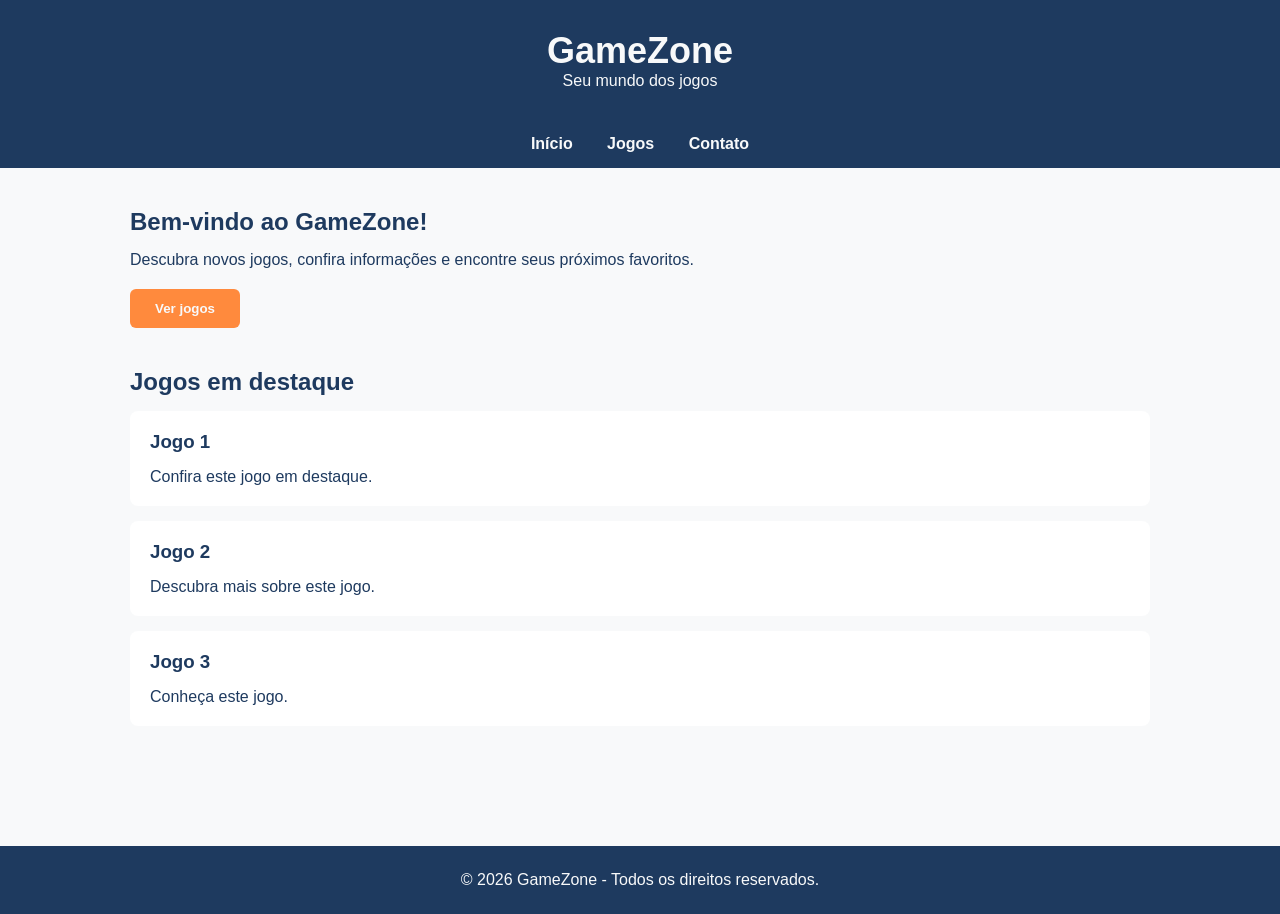
==== index.html @ 01229091 "index.html" ====
<!DOCTYPE html>
<html lang="pt-BR">
<head>
    <meta charset="UTF-8">
    <meta name="viewport" content="width=device-width, initial-scale=1.0">
    <title>GameZone - Site de Jogos</title>
  <link rel="stylesheet" href="css/style.css">
</head>

<body>

    <header>
        <h1>GameZone</h1>
        <p>Seu mundo dos jogos</p>
    </header>

    <nav>
        <a href="index.html">Início</a>
        <a href="#">Jogos</a>
        <a href="#">Contato</a>
    </nav>

    <main>

        <section>
            <h2>Bem-vindo ao GameZone!</h2>
            <p>
                Descubra novos jogos, confira informações
                e encontre seus próximos favoritos.
            </p>

            <button>Ver jogos</button>
        </section>

        <section>
            <h2>Jogos em destaque</h2>

            <article>
                <h3>Jogo 1</h3>
                <p>Confira este jogo em destaque.</p>
            </article>

            <article>
                <h3>Jogo 2</h3>
                <p>Descubra mais sobre este jogo.</p>
            </article>

            <article>
                <h3>Jogo 3</h3>
                <p>Conheça este jogo.</p>
            </article>
        </section>

    </main>

    <footer>
        <p>© 2026 GameZone - Todos os direitos reservados.</p>
    </footer>

</body>
</html>
---- css/style.css ----
/* Configurações gerais */
* {
    margin: 0;
    padding: 0;
    box-sizing: border-box;
}

body {
    font-family: "Open Sans", sans-serif;
    background-color: #F8F9FA;
    color: #1E3A5F;
}

/* Header */
header {
    background-color: #1E3A5F;
    color: #F8F9FA;
    text-align: center;
    padding: 30px;
}

header h1 {
    font-family: "Poppins", sans-serif;
    font-size: 36px;
}

/* Navegação */
nav {
    background-color: #1E3A5F;
    text-align: center;
    padding: 15px;
}

nav a {
    color: #F8F9FA;
    text-decoration: none;
    margin: 0 15px;
    font-weight: bold;
}

nav a:hover {
    color: #FF8A3D;
}

/* Conteúdo principal */
main {
    padding: 40px;
    max-width: 1100px;
    margin: auto;
}

section {
    margin-bottom: 40px;
}

h2,
h3 {
    font-family: "Poppins", sans-serif;
    margin-bottom: 15px;
}

/* Botão */
button {
    background-color: #FF8A3D;
    color: #F8F9FA;
    border: none;
    padding: 12px 25px;
    margin-top: 20px;
    border-radius: 6px;
    cursor: pointer;
    font-weight: bold;
}

button:hover {
    opacity: 0.85;
}

/* Cards dos jogos */
article {
    background-color: white;
    padding: 20px;
    margin: 15px 0;
    border-radius: 8px;
}

/* Footer */
footer {
    background-color: #1E3A5F;
    color: #F8F9FA;
    text-align: center;
    padding: 25px;
    margin-top: 40px;
}
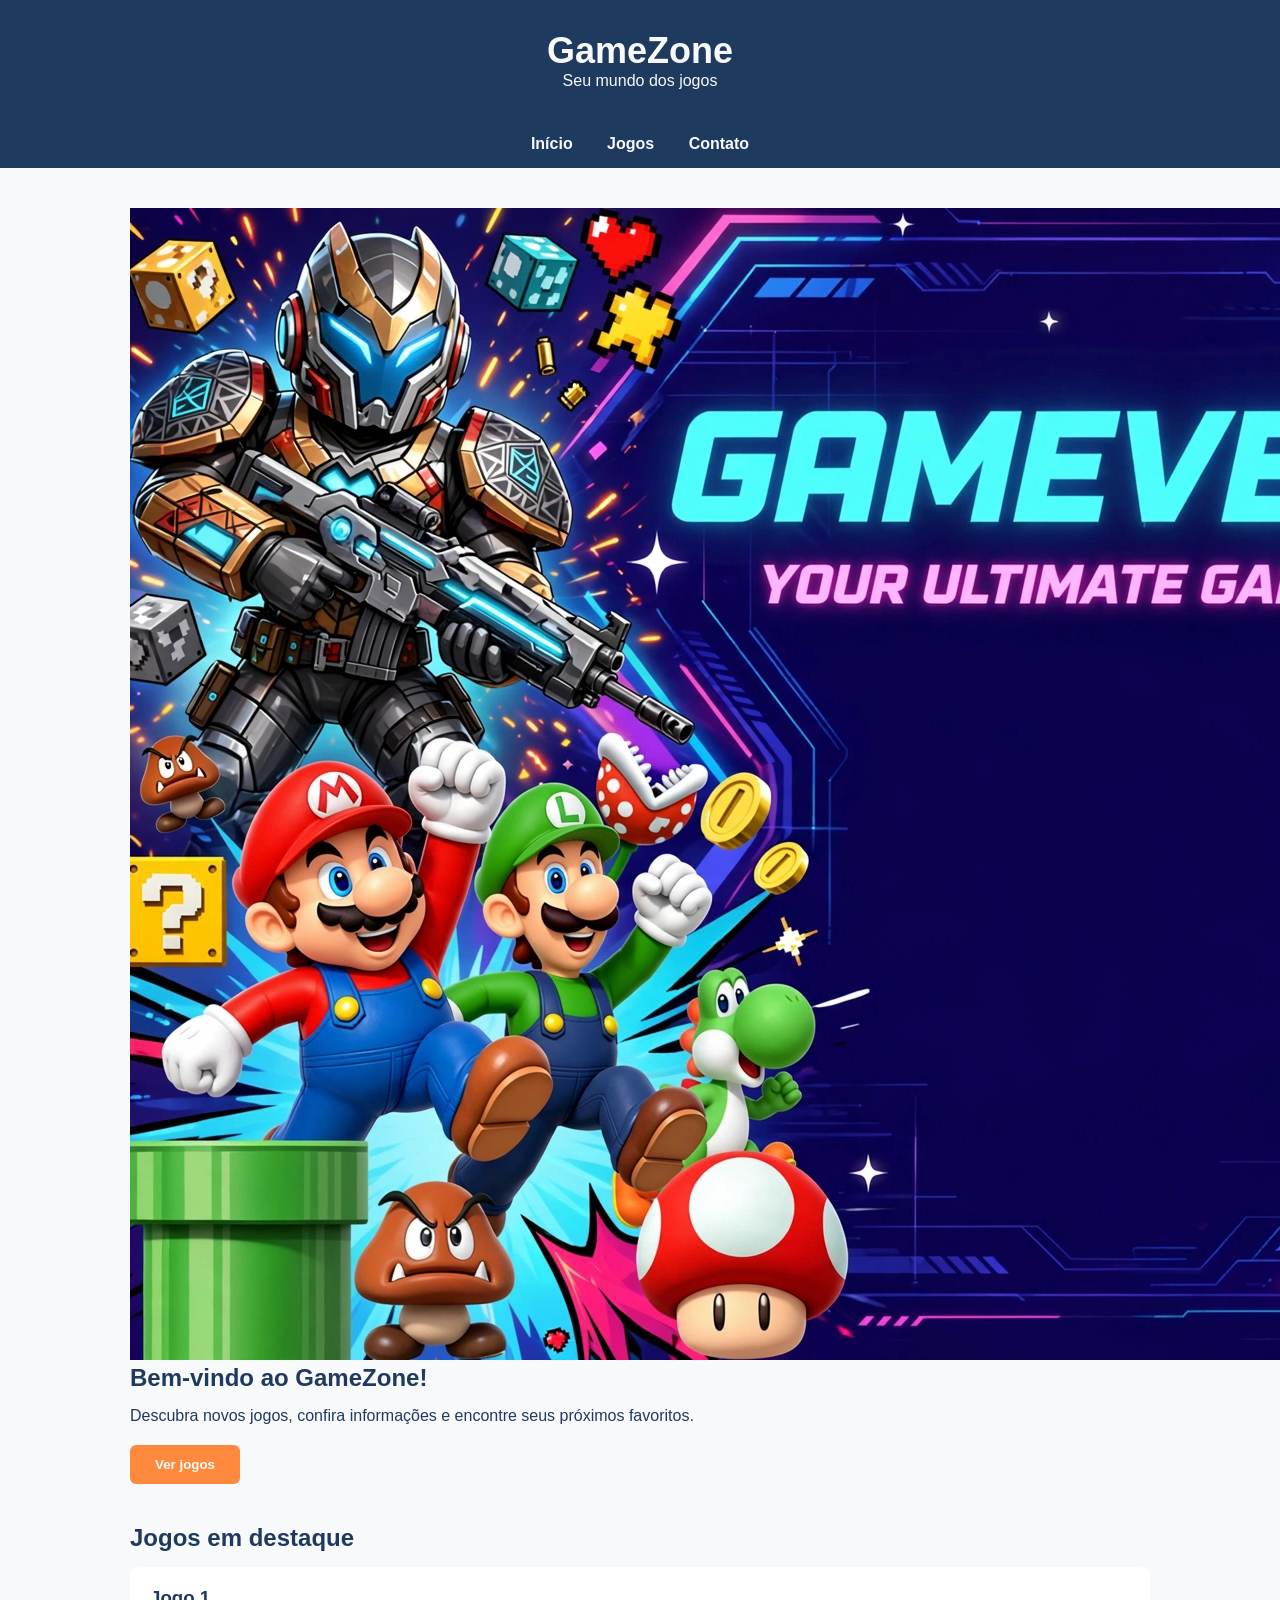
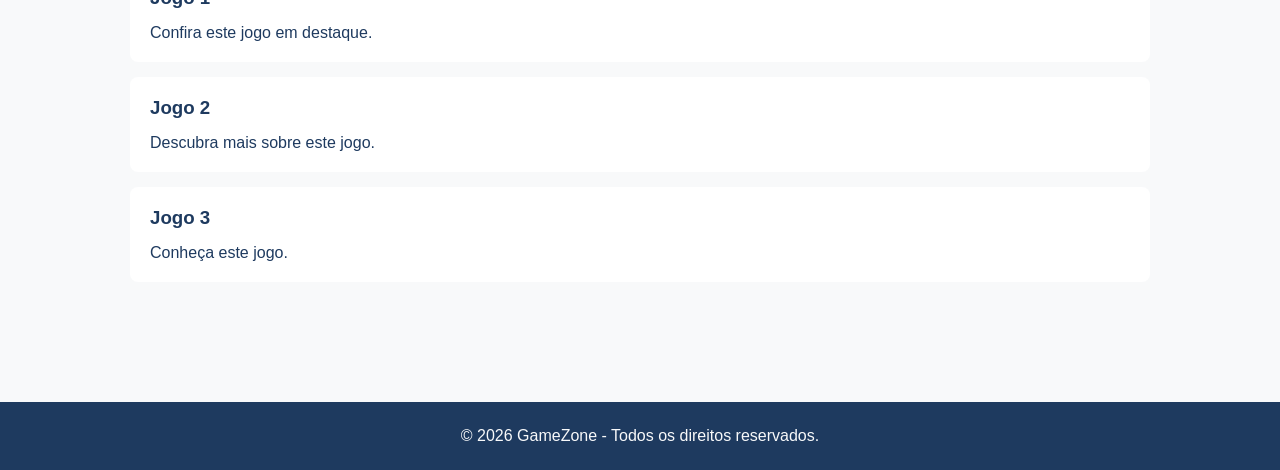
==== commit 5e8524a1: "Update index.html" ====
--- a/index.html
+++ b/index.html
@@ -23,13 +23,16 @@
     <main>
 
         <section>
+            <img src="banners/banner.jpg" alt="Banner do GameZone">
             <h2>Bem-vindo ao GameZone!</h2>
             <p>
                 Descubra novos jogos, confira informações
                 e encontre seus próximos favoritos.
             </p>
 
-            <button>Ver jogos</button>
+            <a href="jogos/index.html">
+    <button>Ver jogos</button>
+</a>
         </section>
 
         <section>
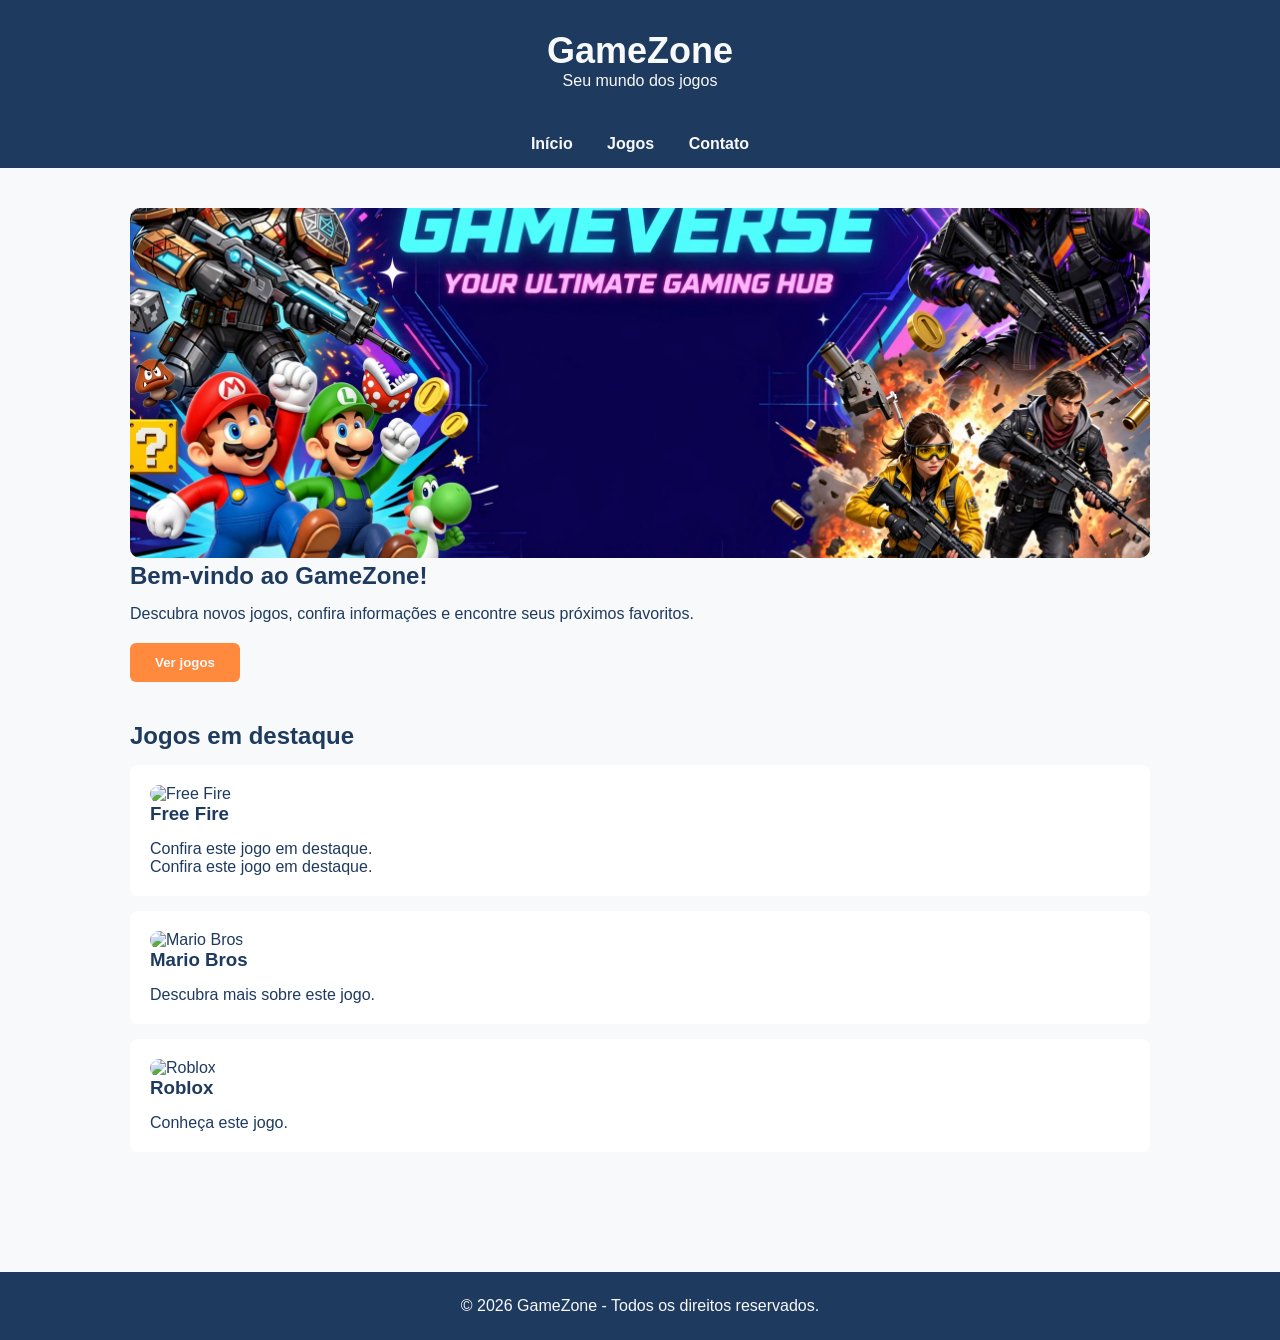
==== commit 7b131d23: "index.html" ====
--- a/index.html
+++ b/index.html
@@ -39,18 +39,22 @@
             <h2>Jogos em destaque</h2>
 
             <article>
-                <h3>Jogo 1</h3>
+    <img src="jogos/FreeFire.jpg" alt="Free Fire">
+    <h3>Free Fire</h3>
+    <p>Confira este jogo em destaque.</p>
                 <p>Confira este jogo em destaque.</p>
             </article>
 
             <article>
-                <h3>Jogo 2</h3>
-                <p>Descubra mais sobre este jogo.</p>
+    <img src="jogos/Mario_Bross.jpg" alt="Mario Bros">
+    <h3>Mario Bros</h3>
+    <p>Descubra mais sobre este jogo.</p>
             </article>
 
             <article>
-                <h3>Jogo 3</h3>
-                <p>Conheça este jogo.</p>
+         <img src="jogos/Roblox..jpg" alt="Roblox">
+             <h3>Roblox</h3>
+            <p>Conheça este jogo.</p>
             </article>
         </section>
 
--- a/css/style.css
+++ b/css/style.css
@@ -91,3 +91,9 @@
     padding: 25px;
     margin-top: 40px;
 }
+section img {
+    width: 100%;
+    max-height: 350px;
+    object-fit: cover;
+    border-radius: 10px;
+}
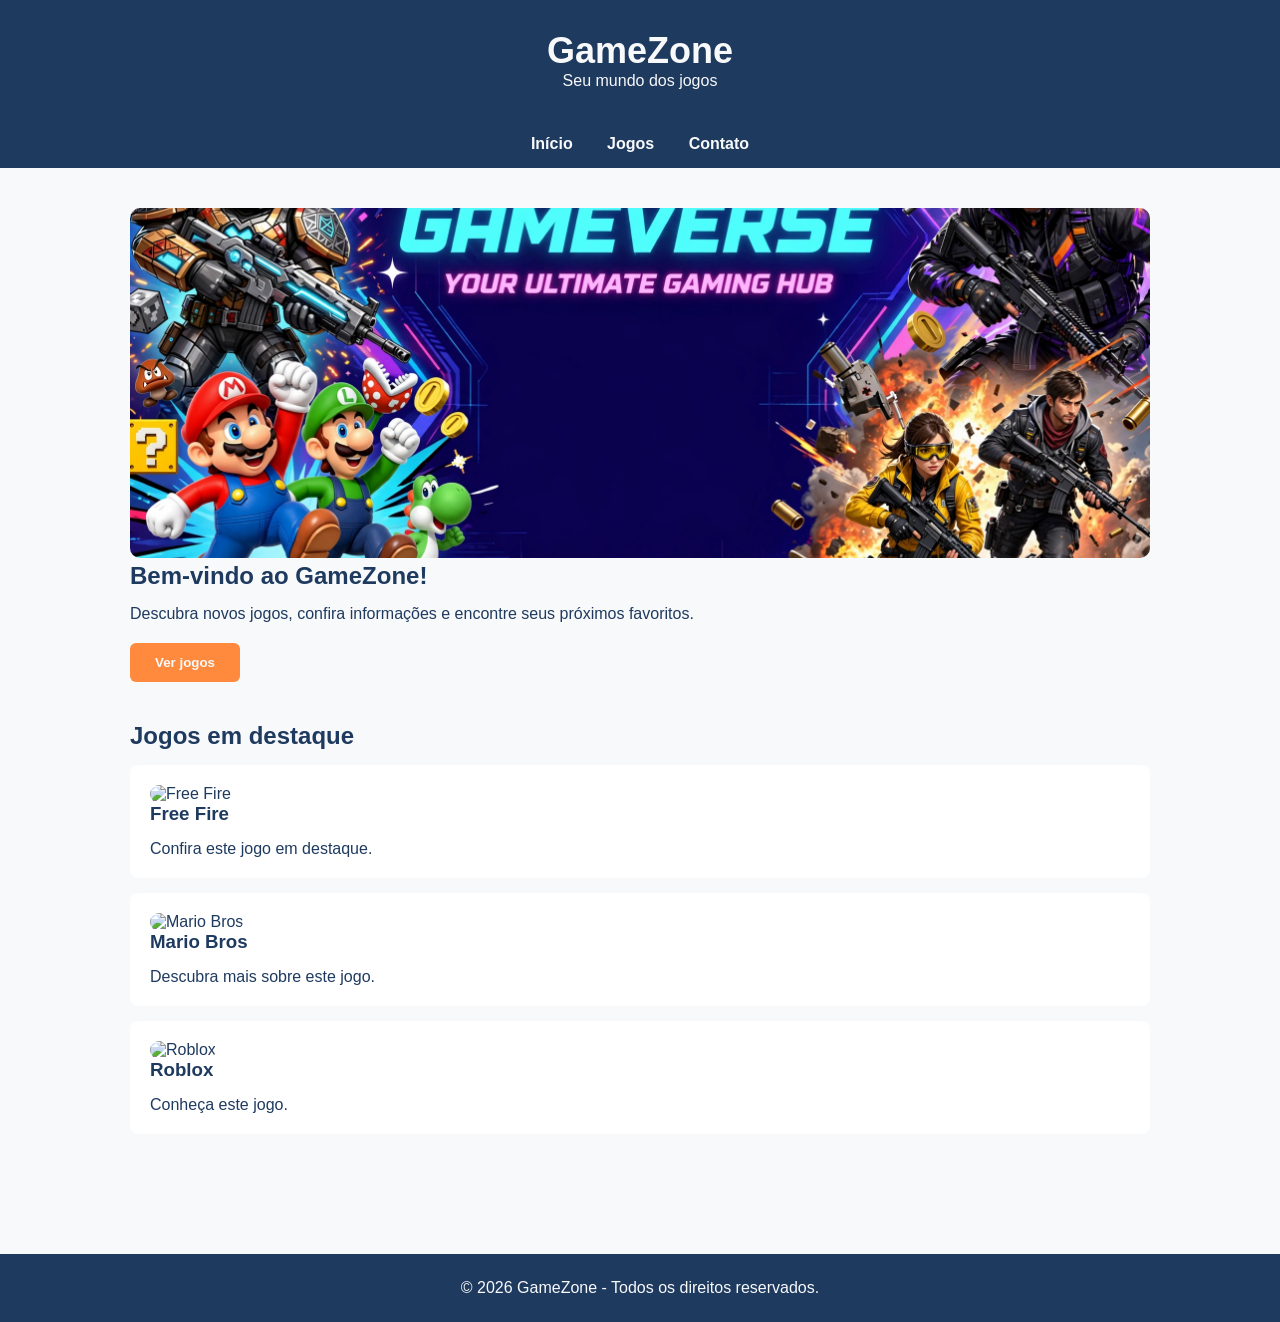
==== commit de19764e: "index.html" ====
--- a/index.html
+++ b/index.html
@@ -42,7 +42,6 @@
     <img src="jogos/FreeFire.jpg" alt="Free Fire">
     <h3>Free Fire</h3>
     <p>Confira este jogo em destaque.</p>
-                <p>Confira este jogo em destaque.</p>
             </article>
 
             <article>
